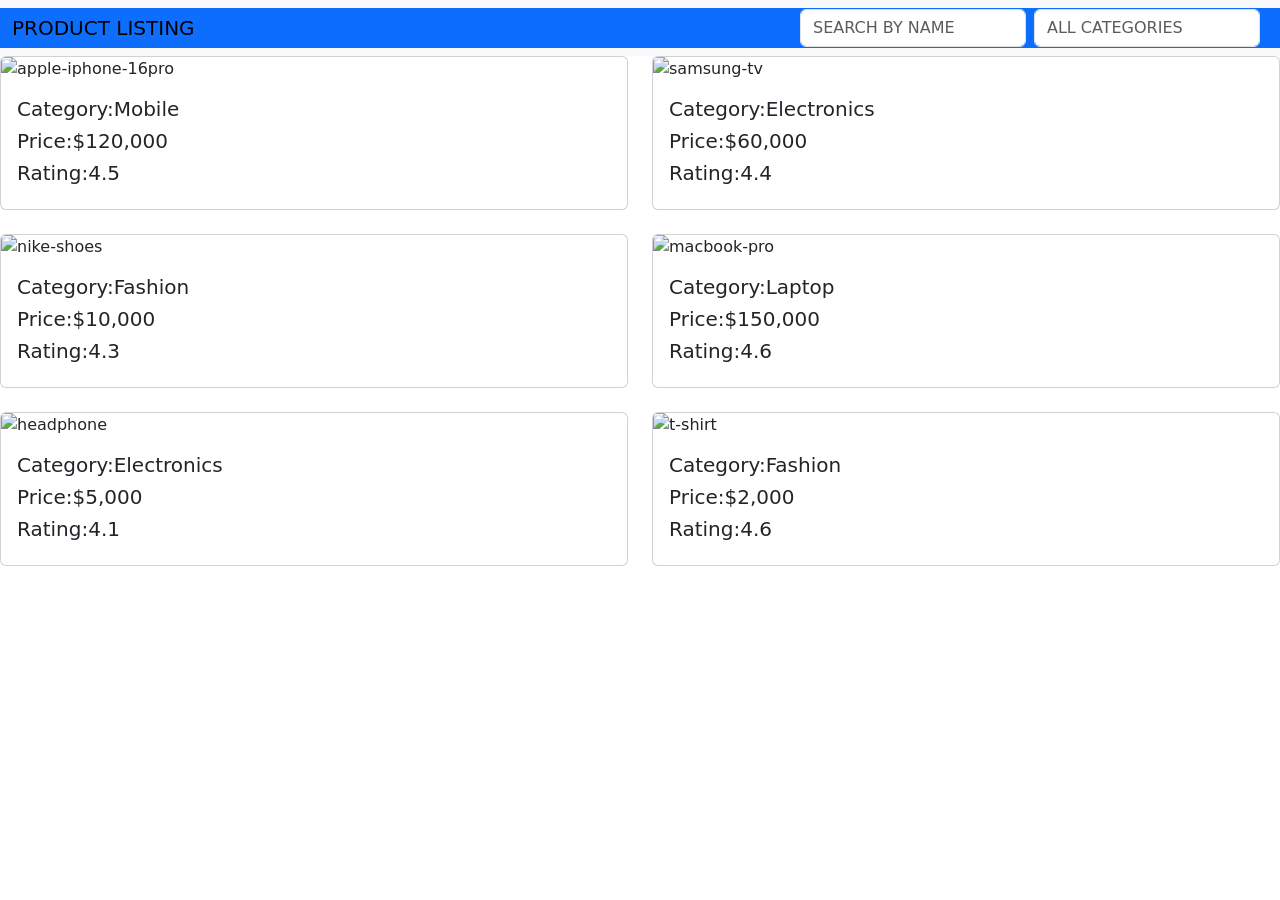
==== machinetest2.html @ 78da3ce6 "machinetest2.html" ====
<!DOCTYPE html>
<html lang="en">
<head>
    <title>Document</title>
    <link rel="stylesheet" href="machinetest2.css">
    <link href="https://cdn.jsdelivr.net/npm/bootstrap@5.3.8/dist/css/bootstrap.min.css" rel="stylesheet" integrity="sha384-sRIl4kxILFvY47J16cr9ZwB07vP4J8+LH7qKQnuqkuIAvNWLzeN8tE5YBujZqJLB" crossorigin="anonymous">
</head>
<body>
    <!-- navbar -->
    <nav class="navbar bg-body-tertiary text-bg-primary">
    <div class="container-fluid text-bg-primary">
    <a class="navbar-brand">PRODUCT LISTING</a>
    <form class="d-flex" role="search">
    <input class="form-control me-2" type="search" placeholder="SEARCH BY NAME" aria-label="Search"/>
    <input class="form-control me-2" type="search" placeholder="ALL CATEGORIES"
    </form>
    </div>
    </nav>
    <!-- cards -->
    <div class="row row-cols-1 row-cols-md-2 g-4">
    <div class="col">
    <div class="card h-100">
    <img src="https://www.mobiledokan.com/media/apple-iphone-16-pro-natural-titanium-official-image_2.webp"class="card-img-top" alt="apple-iphone-16pro">
    <div class="card-body">
    <h5>Category:Mobile</h5>
    <h5>Price:$120,000</h5>
    <h5>Rating:4.5</h5>
    </div>
    </div>
    </div>
    <div class="col">
    <div class="card h-100">
      <img src="https://i5.walmartimages.com/asr/36cfc56f-d151-4a6a-a7ec-ba428df7109a_4.776c6a41b1d4ea3cd435531f4d006301.jpeg" class="card-img-top" alt="samsung-tv">
      <div class="card-body">
      <h5>Category:Electronics</h5>
      <h5>Price:$60,000</h5>
      <h5>Rating:4.4</h5>
      </div>
    </div>
    </div>
    <div class="col">
    <div class="card h-100">
      <img src="https://static.nike.com/a/videos/t_PDP_1280_v1/f_auto,q_auto:eco,so_1.6/a5b0e3c5-d1fb-4472-bcdf-2d66cb5f785b/gamma-force-shoes-Wh50KF.jpg" class="card-img-top" alt="nike-shoes">
      <div class="card-body">
      <h5>Category:Fashion</h5>
      <h5>Price:$10,000</h5>
      <h5>Rating:4.3</h5>
      </div>
    </div>
    </div>
    <div class="col">
    <div class="card h-100">
      <img src="https://forfungames.com.br/wp-content/uploads/2025/10/macbook-pro-com-tela-oled-e-touchscreen.jpg" class="card-img-top" alt="macbook-pro">
      <div class="card-body">
      <h5>Category:Laptop</h5>
      <h5>Price:$150,000</h5>
      <h5>Rating:4.6</h5>
      </div>
    </div>
    </div>
    <div class="col">
    <div class="card h-100">
      <img src="https://pisces.bbystatic.com/image2/BestBuy_US/images/products/6572/6572447_sd.jpg" class="card-img-top" alt="headphone">
      <div class="card-body">
      <h5>Category:Electronics</h5>
      <h5>Price:$5,000</h5>
      <h5>Rating:4.1</h5>
      </div>
    </div>
    </div>
    <div class="col">
    <div class="card h-100">
      <img src="https://oldnavy.gap.com/webcontent/0052/478/389/cn52478389.jpg" class="card-img-top" alt="t-shirt">
      <div class="card-body">
      <h5>Category:Fashion</h5>
      <h5>Price:$2,000</h5>
      <h5>Rating:4.6</h5>
      </div>
    </div>
    </div>
    </div>
    <!-- bootstrapscriptlink -->
    <script src="https://cdn.jsdelivr.net/npm/bootstrap@5.3.8/dist/js/bootstrap.bundle.min.js" integrity="sha384-FKyoEForCGlyvwx9Hj09JcYn3nv7wiPVlz7YYwJrWVcXK/BmnVDxM+D2scQbITxI" crossorigin="anonymous"></script>
</body>
</html>
---- machinetest2.css ----
.card {
    display: grid;
    
}
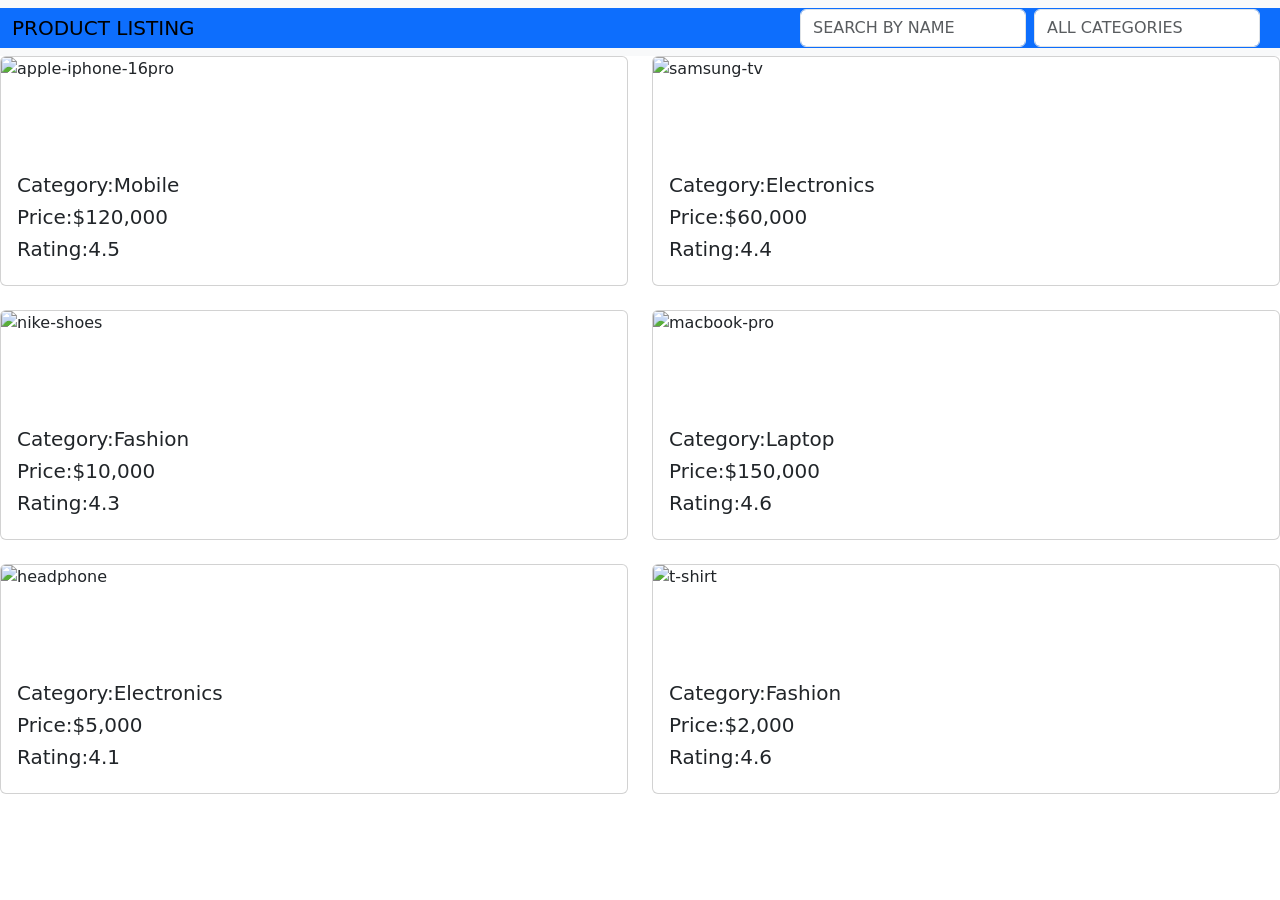
==== commit d78d54a9: "upadated" ====
--- a/machinetest2.html
+++ b/machinetest2.html
@@ -8,74 +8,74 @@
 <body>
     <!-- navbar -->
     <nav class="navbar bg-body-tertiary text-bg-primary">
-    <div class="container-fluid text-bg-primary">
-    <a class="navbar-brand">PRODUCT LISTING</a>
+        <div class="container-fluid text-bg-primary">
+         <a class="navbar-brand">PRODUCT LISTING</a>
     <form class="d-flex" role="search">
-    <input class="form-control me-2" type="search" placeholder="SEARCH BY NAME" aria-label="Search"/>
-    <input class="form-control me-2" type="search" placeholder="ALL CATEGORIES"
+        <input class="form-control me-2" type="search" placeholder="SEARCH BY NAME" aria-label="search"/>
+        <input class="form-control me-2" type="search" placeholder="ALL CATEGORIES" aria-label="search"/>
     </form>
-    </div>
+        </div>
     </nav>
     <!-- cards -->
     <div class="row row-cols-1 row-cols-md-2 g-4">
-    <div class="col">
-    <div class="card h-100">
-    <img src="https://www.mobiledokan.com/media/apple-iphone-16-pro-natural-titanium-official-image_2.webp"class="card-img-top" alt="apple-iphone-16pro">
+            <div class="col">
+    <div class="card">
+        <img src="https://www.mobiledokan.com/media/apple-iphone-16-pro-natural-titanium-official-image_2.webp"class="card-img-top" alt="apple-iphone-16pro" width="100%">
     <div class="card-body">
-    <h5>Category:Mobile</h5>
-    <h5>Price:$120,000</h5>
-    <h5>Rating:4.5</h5>
+        <h5>Category:Mobile</h5>
+        <h5>Price:$120,000</h5>
+        <h5>Rating:4.5</h5>
     </div>
     </div>
     </div>
     <div class="col">
-    <div class="card h-100">
+    <div class="card">
       <img src="https://i5.walmartimages.com/asr/36cfc56f-d151-4a6a-a7ec-ba428df7109a_4.776c6a41b1d4ea3cd435531f4d006301.jpeg" class="card-img-top" alt="samsung-tv">
-      <div class="card-body">
+    <div class="card-body">
       <h5>Category:Electronics</h5>
       <h5>Price:$60,000</h5>
       <h5>Rating:4.4</h5>
-      </div>
+    </div>
     </div>
     </div>
     <div class="col">
-    <div class="card h-100">
+    <div class="card">
       <img src="https://static.nike.com/a/videos/t_PDP_1280_v1/f_auto,q_auto:eco,so_1.6/a5b0e3c5-d1fb-4472-bcdf-2d66cb5f785b/gamma-force-shoes-Wh50KF.jpg" class="card-img-top" alt="nike-shoes">
-      <div class="card-body">
+    <div class="card-body">
       <h5>Category:Fashion</h5>
       <h5>Price:$10,000</h5>
       <h5>Rating:4.3</h5>
-      </div>
+    </div>
     </div>
     </div>
     <div class="col">
-    <div class="card h-100">
+    <div class="card">
       <img src="https://forfungames.com.br/wp-content/uploads/2025/10/macbook-pro-com-tela-oled-e-touchscreen.jpg" class="card-img-top" alt="macbook-pro">
-      <div class="card-body">
+    <div class="card-body">
       <h5>Category:Laptop</h5>
       <h5>Price:$150,000</h5>
       <h5>Rating:4.6</h5>
-      </div>
+    </div>
     </div>
     </div>
     <div class="col">
-    <div class="card h-100">
+    <div class="card">
       <img src="https://pisces.bbystatic.com/image2/BestBuy_US/images/products/6572/6572447_sd.jpg" class="card-img-top" alt="headphone">
-      <div class="card-body">
+    <div class="card-body">
       <h5>Category:Electronics</h5>
       <h5>Price:$5,000</h5>
       <h5>Rating:4.1</h5>
-      </div>
+    </div>
     </div>
     </div>
     <div class="col">
-    <div class="card h-100">
+    <div class="card">
       <img src="https://oldnavy.gap.com/webcontent/0052/478/389/cn52478389.jpg" class="card-img-top" alt="t-shirt">
       <div class="card-body">
       <h5>Category:Fashion</h5>
       <h5>Price:$2,000</h5>
       <h5>Rating:4.6</h5>
-      </div>
+    </div>
     </div>
     </div>
     </div>
--- a/machinetest2.css
+++ b/machinetest2.css
@@ -1,4 +1,14 @@
 .card {
-    display: grid;
-    
+    display: flex;
+    width: 100%;
+    height: 100%;
+    flex-direction: column;
+}
+.card-img-top {
+    height: 100px;
+    width: 100px;
+    object-fit: cover;
+}
+.card body {
+    flex-grow: 1;
 }
